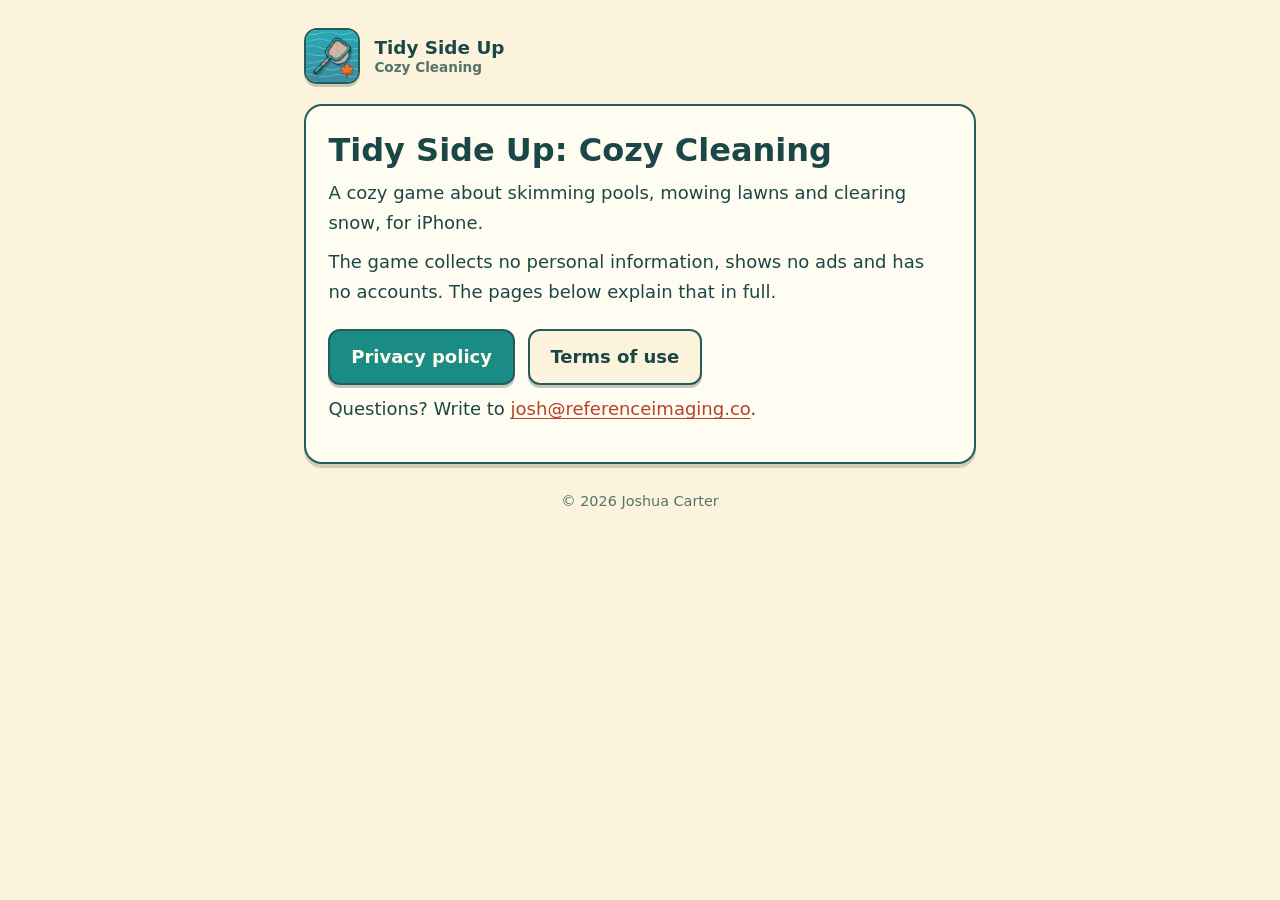
==== index.html @ 0db83149 "Publish privacy policy and terms of use Co-Authored-By: Claude Sonnet 5.5 <noreply@anthropic.com>" ====
<!doctype html>
<html lang="en">
<head>
<meta charset="utf-8">
<meta name="viewport" content="width=device-width, initial-scale=1">
<title>Tidy Side Up: Cozy Cleaning</title>
<meta name="description" content="Privacy policy and terms of use for Tidy Side Up: Cozy Cleaning, a cozy pool, lawn and snow cleaning game for iPhone.">
<meta name="theme-color" content="#fcf3dd">
<link rel="icon" href="icon.png">
<link rel="apple-touch-icon" href="icon.png">
<link rel="stylesheet" href="style.css">
</head>
<body>
<div class="wrap">
  <header class="site">
    <img src="icon.png" alt="" width="56" height="56">
    <a class="brand" href="./">Tidy Side Up<small>Cozy Cleaning</small></a>
  </header>
  <main class="card">
    <h1>Tidy Side Up: Cozy Cleaning</h1>
    <p>A cozy game about skimming pools, mowing lawns and clearing snow, for iPhone.</p>
    <p>The game collects no personal information, shows no ads and has no accounts. The pages below explain that in full.</p>
    <div class="buttons">
      <a class="button" href="privacy/">Privacy policy</a>
      <a class="button alt" href="terms/">Terms of use</a>
    </div>
    <p>Questions? Write to <a href="mailto:josh@referenceimaging.co">josh@referenceimaging.co</a>.</p>
  </main>
  <footer class="site">&copy; 2026 Joshua Carter</footer>
</div>
</body>
</html>
---- style.css ----
/* Tidy Side Up: cream paper, teal ink, coral for links.
   Colours come from the game's own palette (scripts/ui.gd). */
:root {
  --paper: #fcf3dd;
  --paper-dim: #eee4c9;
  --card: #fffcf1;
  --ink: #1c4747;
  --muted: #54736b;
  --line: #c4d9c9;
  --edge: #245c5c;
  --teal: #1a8c85;
  --teal-soft: #ccebe0;
  --coral: #e86b54;
  --coral-ink: #b8402c;
}

* { box-sizing: border-box; }

html { -webkit-text-size-adjust: 100%; }

body {
  margin: 0;
  background: var(--paper);
  color: var(--ink);
  font: 18px/1.65 ui-rounded, "SF Pro Rounded", "Avenir Next", "Nunito", system-ui, -apple-system, "Segoe UI", sans-serif;
}

.wrap {
  max-width: 44rem;
  margin: 0 auto;
  padding: 1.25rem 16px 3rem;
}

header.site {
  display: flex;
  align-items: center;
  gap: 0.9rem;
  padding: 0.5rem 0 1.25rem;
}

header.site img {
  width: 56px;
  height: 56px;
  border-radius: 13px;
  border: 2px solid var(--edge);
  box-shadow: 0 3px 0 rgba(13, 41, 41, 0.22);
}

header.site a.brand {
  color: var(--ink);
  font-weight: 800;
  font-size: 1.15rem;
  line-height: 1.2;
  text-decoration: none;
}

header.site a.brand small {
  display: block;
  font-weight: 600;
  color: var(--muted);
  font-size: 0.85rem;
}

main.card {
  background: var(--card);
  border: 2px solid var(--edge);
  border-radius: 18px;
  box-shadow: 0 4px 0 rgba(13, 41, 41, 0.18);
  padding: 1.6rem 1.4rem 1.8rem;
}

h1 {
  margin: 0 0 0.2rem;
  font-size: 2rem;
  line-height: 1.15;
  color: var(--ink);
}

.updated { margin: 0 0 1.4rem; color: var(--muted); font-size: 0.95rem; }

h2 {
  margin: 2rem 0 0.4rem;
  padding-bottom: 0.25rem;
  border-bottom: 2px solid var(--line);
  font-size: 1.25rem;
  color: var(--teal);
}

p, ul { margin: 0.6rem 0; }
ul { padding-left: 1.3rem; }
li { margin: 0.3rem 0; }

a { color: var(--coral-ink); text-underline-offset: 3px; }
a:hover, a:focus-visible { color: var(--coral); }

.short {
  background: var(--teal-soft);
  border: 2px solid var(--teal);
  border-radius: 14px;
  padding: 0.9rem 1.1rem;
  margin: 1.2rem 0 0.4rem;
}

.short h2 { margin: 0 0 0.3rem; padding: 0; border: 0; color: var(--ink); font-size: 1.1rem; }
.short ul { margin: 0.3rem 0 0; }

.buttons { display: flex; flex-wrap: wrap; gap: 0.8rem; margin: 1.4rem 0 0.4rem; }

.button {
  display: inline-block;
  padding: 0.7rem 1.3rem;
  border-radius: 12px;
  border: 2px solid var(--edge);
  background: var(--teal);
  color: #fffaea;
  font-weight: 800;
  text-decoration: none;
  box-shadow: 0 3px 0 rgba(13, 41, 41, 0.25);
}

.button.alt { background: var(--paper); color: var(--ink); }
.button:hover, .button:focus-visible { background: var(--coral); color: #fffaea; }

footer.site { margin-top: 1.6rem; color: var(--muted); font-size: 0.9rem; text-align: center; }
footer.site a { color: var(--muted); }

@media (max-width: 420px) {
  body { font-size: 17px; }
  main.card { padding: 1.2rem 1rem 1.4rem; }
  h1 { font-size: 1.7rem; }
}
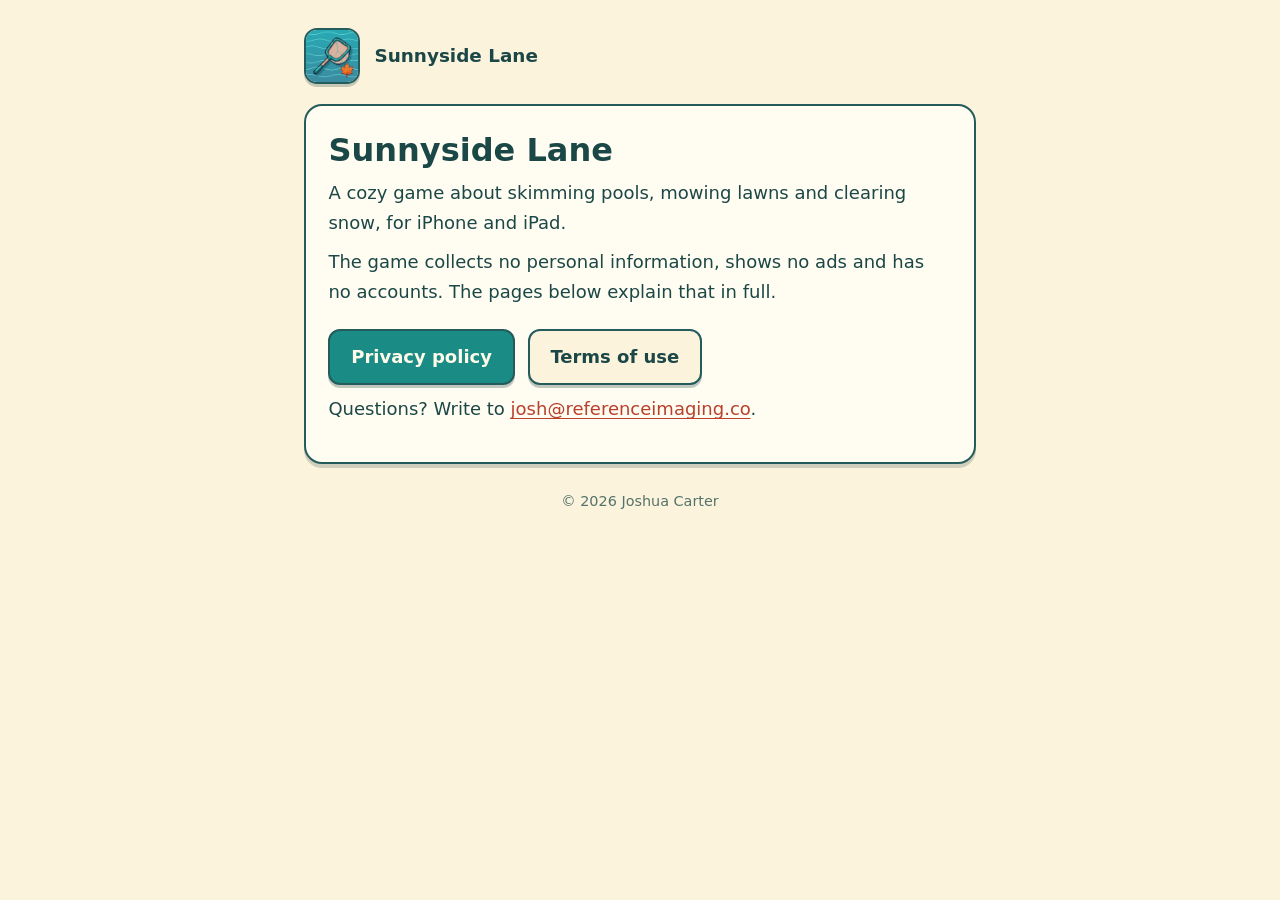
==== commit c883c382: "Rename the pages to Sunnyside Lane The game is now called Sunnyside Lane, so the privacy policy, ter" ====
--- a/index.html
+++ b/index.html
@@ -3,8 +3,8 @@
 <head>
 <meta charset="utf-8">
 <meta name="viewport" content="width=device-width, initial-scale=1">
-<title>Tidy Side Up: Cozy Cleaning</title>
-<meta name="description" content="Privacy policy and terms of use for Tidy Side Up: Cozy Cleaning, a cozy pool, lawn and snow cleaning game for iPhone.">
+<title>Sunnyside Lane</title>
+<meta name="description" content="Privacy policy and terms of use for Sunnyside Lane, a cozy pool, lawn and snow cleaning game for iPhone and iPad.">
 <meta name="theme-color" content="#fcf3dd">
 <link rel="icon" href="icon.png">
 <link rel="apple-touch-icon" href="icon.png">
@@ -14,11 +14,11 @@
 <div class="wrap">
   <header class="site">
     <img src="icon.png" alt="" width="56" height="56">
-    <a class="brand" href="./">Tidy Side Up<small>Cozy Cleaning</small></a>
+    <a class="brand" href="./">Sunnyside Lane</a>
   </header>
   <main class="card">
-    <h1>Tidy Side Up: Cozy Cleaning</h1>
-    <p>A cozy game about skimming pools, mowing lawns and clearing snow, for iPhone.</p>
+    <h1>Sunnyside Lane</h1>
+    <p>A cozy game about skimming pools, mowing lawns and clearing snow, for iPhone and iPad.</p>
     <p>The game collects no personal information, shows no ads and has no accounts. The pages below explain that in full.</p>
     <div class="buttons">
       <a class="button" href="privacy/">Privacy policy</a>
--- a/style.css
+++ b/style.css
@@ -1,4 +1,4 @@
-/* Tidy Side Up: cream paper, teal ink, coral for links.
+/* Sunnyside Lane: cream paper, teal ink, coral for links.
    Colours come from the game's own palette (scripts/ui.gd). */
 :root {
   --paper: #fcf3dd;
